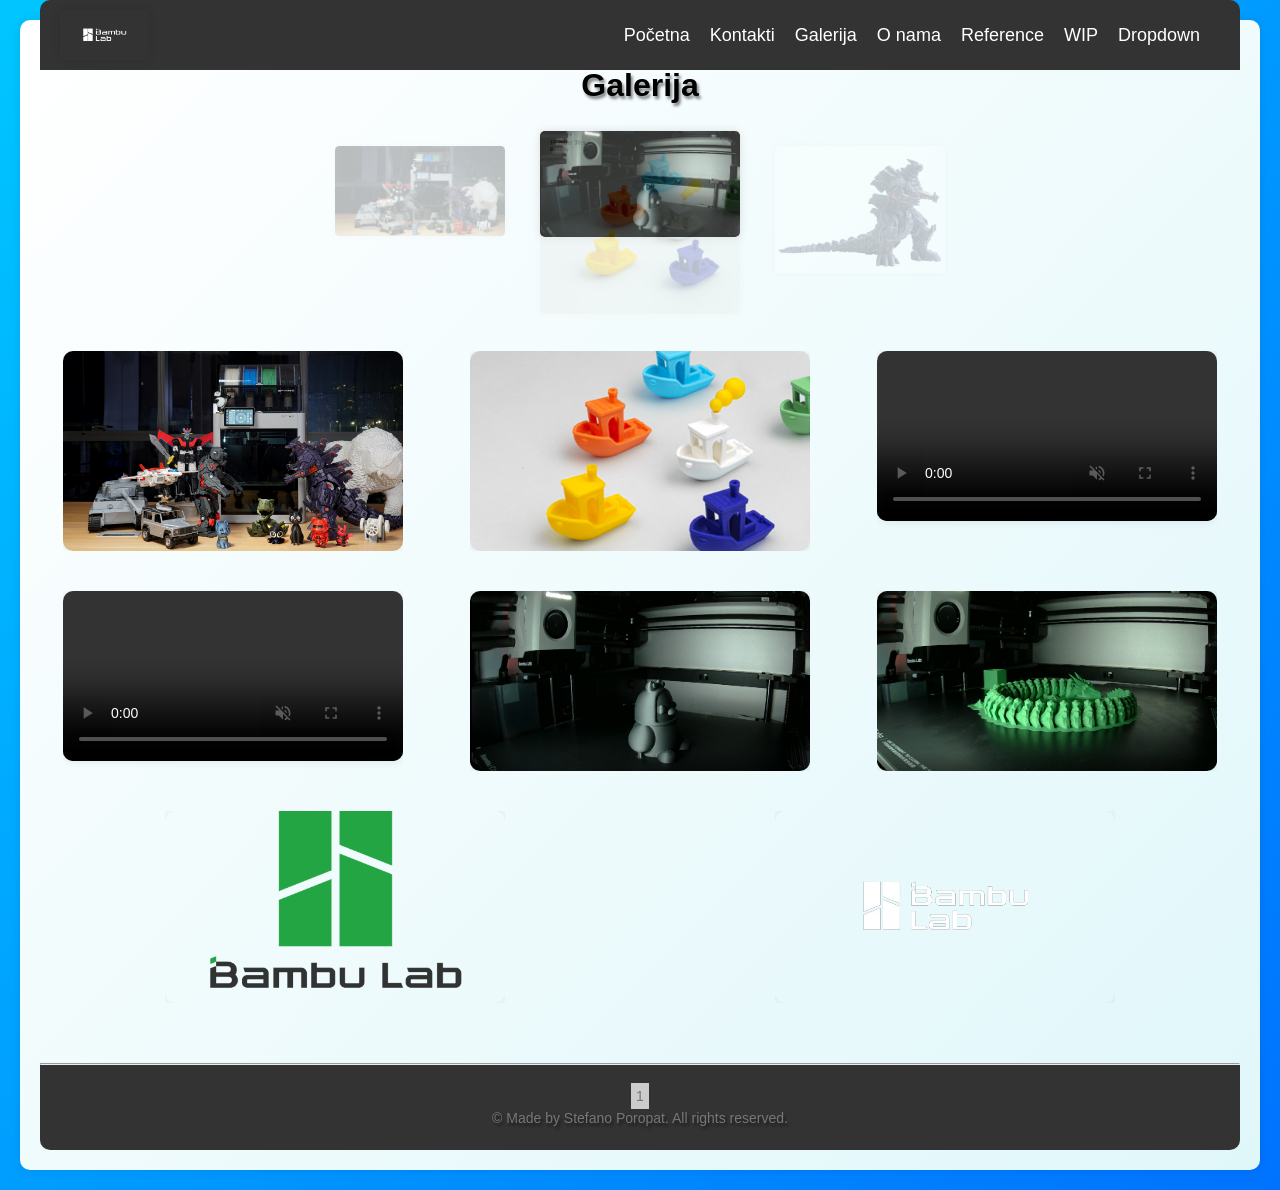
==== galerija.html @ 8c3b5760 "Add files via upload" ====
<!DOCTYPE html>
<html lang="en">

<head>
    <title>Galerija</title>
    <link rel="stylesheet" type="text/css" href="css/mycss.css">
    <link rel="stylesheet" type="text/css" href="css/dropdown.css">
    <link rel="icon" href="img/bLab-old.png">
    <script type="text/javascript" src="js/myScript.js"></script>
    <style>
        * {
            padding: 0;
            margin: 0;
        }

        body {
            overflow-x: hidden;
        }

        h1 {
            text-align: center; /* Center align the heading */
            margin-bottom: 20px; /* Spacing below the heading */
        }

        .list {
            height: 200px;
            position: relative; /* Changed to relative to avoid jumping */
            margin: 0 auto; /* Centering the list */
            width: 200px; /* Fixed width for consistent layout */
            z-index: 10; /* Ensures the list is above other elements */
        }

        .list li {
            list-style-type: none;
            width: 100%; /* Full width of the container */
            height: 200px; /* Set a fixed height */
            opacity: 0.25; /* Lower opacity by default */
            position:absolute;
            left: 50%;
            margin-left: -100px; /* Center the images */
            border-radius: 2px;
            background: #9c89b800;
            transition: transform 1s, opacity 1s;
        }

        .list .act {
            opacity: 1; /* 100% opacity for the active image */
        }

        .list .prev,
        .list .next {
            cursor: pointer;
        }

        .list .prev {
            transform: translateX(-220px) scale(0.85);
        }

        .list .next {
            transform: translateX(220px) scale(0.85);
        }

        .list .hide {
            transform: translateX(-420px) scale(0.85);
        }

        .list .new-next {
            transform: translateX(420px) scale(0.85);
        }

        .list .hide,
        .list .new-next {
            opacity: 0;
            transition: opacity 0.5s, transform 0.5s;
        }

        .swipe {
            width: 270px;
            height: 200px;
            position: absolute;
            background-color: green;
            border-radius: 2px;
            top: 50%;
            left: 50%;
            transform: translate(-50%, -50%);
            opacity: 0;
        }

        /* Gallery Styles */
        .gallery-section {
            display: flex;
            flex-wrap: wrap;
            justify-content: space-around;
            gap: 20px;
            margin-top: 20px; /* Space between carousel and gallery */
        }

        .gallery-item {
            flex: 0 1 calc(30% - 20px); /* Adjusted for 3 items to fit in a row */
            margin-bottom: 20px;
            position: relative; /* Needed for absolute positioning of images */
            overflow: hidden; /* Prevents overflow of content */
        }

        .gallery-item img {
            width: 100%;
            height: 100%;
            max-height: 200px; /* Limit the maximum height of the image */
            object-fit: cover; /* Ensures the image covers the container */
            object-position: center; /* Center the image */
            border-radius: 10px;
            box-shadow: 0 0 10px rgba(0, 0, 0, 0.1);
            transition: transform 0.3s, opacity 0.3s;
        }

        .gallery-item img:hover {
            transform: scale(1.05);
            opacity: 1; /* Scale up and set to full opacity on hover */
        }

        /* Spinning effect */
        @keyframes spin {
            from {
                transform: rotate(0deg);
            }

            to {
                transform: rotate(360deg);
            }
        }

        .spin {
            animation: spin 20s linear infinite; /* Adjust duration as needed */
        }
    </style>
</head>

<body>
    <div class="window">
        <header class="animLeft">
            <div class="nav">
                <a href="pocetna.html" class="slideInDown"><img class="logo" src="img/bLab.png" alt="BambuLab Logo"></a>
                <nav>
                    <a href="pocetna.html" class="nav-item">Početna</a>
                    <a href="kontakti.html" class="nav-item">Kontakti</a>
                    <a href="galerija.html" class="nav-item">Galerija</a>
                    <a href="oNama.html" class="nav-item">O nama</a>
                    <a href="reference.html" class="nav-item">Reference</a>
                    <a href="newPage.html" class="nav-item">WIP</a>
                    <div class="dropdown">
                        <p class="dropbtn">Dropdown
                            <i class="fa fa-caret-down"></i>
                        </p>
                        <div class="dropdown-content">
                            <a href="https://makerworld.com/en/">Makerworld</a>
                            <a href="https://www.thingiverse.com">Thingiverse</a>
                            <a href="https://www.printables.com">Printables</a>
                        </div>
                    </div>
                </nav>
            </div>
        </header>
        <main>
            <h1>Galerija</h1> <!-- Centered heading -->
            <ul class="list">
                <li class="hide"><img src="img/Duck.png" alt="duck"></li>
                <li class="prev"><img src="img/Dragon.png" alt="dragon"></li>
                <li class="act"><img src="img/GreenDragon.png" alt="GreenDragon"></li>
                <li class="next"><img src="img/Boat.png" alt="boat"></li>
                <li class="next new-next"><img src="img/X1C.png" alt="BambuLab Logo"></li>
            </ul>

            <div class="swipe"></div>

            <section class="gallery-section">
                <div class="gallery-item"><img src="img/X1C.png" alt="BambuLab printer" class="imgL"></div>
                <div class="gallery-item"><img src="img/Boat.png" alt="Boat" class="imgBoat"></div>
                <div class="gallery-item">
                    <video class="video" controls autoplay loop muted>
                        <source src="video/Duck.mp4" type="video/mp4">
                    </video>
                </div>
                <div class="gallery-item">
                    <video class="video" controls autoplay loop muted>
                        <source src="video/Dragon.mp4" type="video/mp4">
                    </video>
                </div>
                <div class="gallery-item"><img src="img/Duck.png" alt="Duck" class="imgL"></div>
                <div class="gallery-item"><img src="img/GreenDragon.png" alt="Green Dragon" class="imgL"></div>
                <div class="gallery-item"><img src="img/bLab-old.png" alt="Logo" class="imgL"></div>
                <div class="gallery-item"><img src="img/bLab.png" alt="Logo" class="imgL"></div>
            </section>
        </main>
        <hr>
        <footer class="fadeIn">
            <div id="CounterVisitor"></div>
            <script type="text/javascript" src="js/visitorCounter.js"></script>
            <p>&copy; Made by Stefano Poropat. All rights reserved.</p>
        </footer>
    </div>
</body>

<script src="js/hammer.js"></script>
<script src="js/rotationScript.js"></script>
<script>
    // JavaScript for Carousel
    const listItems = document.querySelectorAll('.list li');
    const totalItems = listItems.length;
    let currentIndex = 0;

    function updateCarousel() {
        listItems.forEach((item, index) => {
            item.classList.remove('act', 'prev', 'next', 'hide', 'new-next');

            if (index === currentIndex) {
                item.classList.add('act');
            } else if (index === (currentIndex - 1 + totalItems) % totalItems) {
                item.classList.add('prev');
            } else if (index === (currentIndex + 1) % totalItems) {
                item.classList.add('next');
            } else if (index === (currentIndex - 2 + totalItems) % totalItems) {
                item.classList.add('hide');
            } else if (index === (currentIndex + 2) % totalItems) {
                item.classList.add('new-next');
            }
        });
    }

    document.querySelector('.list').addEventListener('click', () => {
        currentIndex = (currentIndex + 1) % totalItems; // Move to next image
        updateCarousel();
    });

    // Initialize the carousel
    updateCarousel();
</script>

</html>
---- css/mycss.css ----
/* General Styles */
html {
	font-family: 'Arial', sans-serif;
	line-height: 1.6;
	scroll-behavior: smooth;
}

body {
	margin: 0;
	padding: 0;
	background: linear-gradient(135deg, #00c6ff, #0072ff);
	overflow-x: hidden;
}

.window {
	max-width: 1200px;
	margin: 20px auto;
	padding: 20px;
	background: linear-gradient(135deg, #fff, #e0f7fa);
	box-shadow: 0 0 10px rgba(0, 0, 0, 0.1);
	border-radius: 10px;
}

header {
	z-index: 10;
	background-color: #333;
	color: #fff;
	padding: 10px 0;
	border-radius: 10px 10px 0 0;
	position: fixed;
	/*overflow: hidden;*/
	width: 1200px;
	top: 0;
	text-align: center;
}

.nav {
	display: flex;
	align-items: center;
	/* Vertically centers items in the navbar */
	justify-content: space-between;
	padding: 0 20px;
}

.nav img.logo {
	height: 50px;
	width: auto;
	margin-right: 20px;
	transition: transform 0.3s;
}

.nav img.logo:hover {
	transform: scale(1.1);
}

.nav nav {
	display: flex;
}

.nav-item {
	margin-left: 20px;
	color: #fff;
	text-decoration: none;
	font-size: 18px;
	transition: transform 0.3s;
	/* Add transition for transform */
}

.nav-item:hover {
	color: #ddd;
	transform: scale(1.15);
	/* Scale up by 15% on hover */
}



.intro {
	text-align: center;
	padding: 20px;
}

.intro .txtB1 {
	background: linear-gradient(135deg, #e0f7fa, #b2ebf2);
	padding: 20px;
	border-radius: 10px;
	margin-bottom: 20px;
	box-shadow: 0 0 10px rgba(0, 0, 0, 0.1);
}

.images {
	display: flex;
	justify-content: center;
	gap: 20px;
}

.imgBoat,
.imgL {
	width: 100%;
	height: auto;
	border-radius: 10px;
	box-shadow: 0 0 10px rgba(0, 0, 0, 0.1);
	transition: transform 0.3s, opacity 0.3s;
}

.imgBoat:hover,
.imgL:hover {
	transform: scale(1.05);
	opacity: 1;
}

.content {
	padding: 20px;
}

.textStuff {
	background: linear-gradient(135deg, #ffffff, #e3f2fd);
	padding: 20px;
	border-radius: 10px;
	box-shadow: 0 0 10px rgba(0, 0, 0, 0.1);
	margin-bottom: 20px;
}

.textStuff h4 {
	margin-top: 0;
	color: #333;
}

.description {
	font-size: 18px;
	color: #555;
	margin-bottom: 10px;
}

.details {
	font-size: 16px;
	color: #777;
}

.videos,
.iframes {
	display: flex;
	justify-content: space-around;
	flex-wrap: wrap;
	gap: 20px;
	margin-top: 20px;
}

.video {
	width: 45%;
	height: auto;
}

.iframes iframe {
	width: 45%;
	height: 400px;
	/* Increased height for the iframes */
}

.back-to-top {
	text-align: center;
	margin-top: 20px;
}

footer {
	text-align: center;
	padding: 10px 0;
	background-color: #333;
	color: #fff;
	border-radius: 0 0 10px 10px;
}

/* Form Styles */
form {
	background: linear-gradient(135deg, #ffffff, #e3f2fd);
	padding: 20px;
	border-radius: 10px;
	box-shadow: 0 0 10px rgba(0, 0, 0, 0.1);
	margin-bottom: 20px;
}

form label {
	display: block;
	margin-bottom: 10px;
	color: #333;
}

form input[type="text"],
form input[type="password"],
form textarea {
	width: 100%;
	padding: 10px;
	margin-bottom: 20px;
	border-radius: 5px;
	border: 1px solid #ccc;
	box-sizing: border-box;
}

form select {
	width: 100%;
	padding: 10px;
	margin-bottom: 20px;
	border-radius: 5px;
	border: 1px solid #ccc;
	box-sizing: border-box;
	background-color: #fff;
	color: #333;
}

form button {
	padding: 10px 20px;
	background-color: #333;
	color: #fff;
	border: none;
	border-radius: 5px;
	cursor: pointer;
	transition: background-color 0.3s;
}

form button:hover {
	background-color: #555;
}

.gallery-section {
	display: flex;
	flex-wrap: wrap;
	justify-content: space-around;
	gap: 20px;
}

.gallery-item {
	flex: 0 1 calc(45% - 20px);
	margin-bottom: 20px;
}

.gallery-item img {
	width: 100%;
	height: 100%;
	max-height: 300px;
	/* Limit the maximum height of the image */
	object-fit: contain;
	/* Ensure the entire image fits inside the container */
	object-position: center;
	/* Center the image horizontally and vertically */
	border-radius: 10px;
	box-shadow: 0 0 10px rgba(0, 0, 0, 0.1);
}

.gallery-item video {
	width: 100%;
	height: auto;
	border-radius: 10px;
	box-shadow: 0 0 10px rgba(0, 0, 0, 0.1);
}

main {
	padding: 20px 0;
}

section {
	margin-bottom: 20px;
}

.textStuff {
	padding: 20px;
	background-color: #f0f0f0;
	border-radius: 5px;
	box-shadow: 0 0 10px rgba(0, 0, 0, 0.1);
	font-size: 16px;
	line-height: 1.6;
}

img {
	max-width: 100%;
	height: auto;
	display: block;
	margin: 0 auto;
	border-radius: 5px;
	box-shadow: 0 0 10px rgba(0, 0, 0, 0.1);
}

footer {
	text-align: center;
	padding: 20px 0;
	color: #777;
	font-size: 14px;
}

.slideInDown {
	-webkit-animation-name: slideInDown;
	animation-name: slideInDown;
	-webkit-animation-duration: 1s;
	animation-duration: 1s;
	-webkit-animation-fill-mode: both;
	animation-fill-mode: both;
}

@-webkit-keyframes slideInDown {
	0% {
		-webkit-transform: translateY(-100%);
		transform: translateY(-100%);
		visibility: visible;
	}

	100% {
		-webkit-transform: translateY(0);
		transform: translateY(0);
	}
}

@keyframes slideInDown {
	0% {
		-webkit-transform: translateY(-100%);
		transform: translateY(-100%);
		visibility: visible;
	}

	100% {
		-webkit-transform: translateY(0);
		transform: translateY(0);
	}
}

.fadeIn {
	animation: fadeIn 1s ease-in-out both;
}

@keyframes fadeIn {
	from {
		opacity: 0;
	}

	to {
		opacity: 1;
	}
}

.fadeInUp {
	animation: fadeInUp 1s ease-in-out both;
}

@keyframes fadeInUp {
	from {
		opacity: 0;
		transform: translateY(20px);
	}

	to {
		opacity: 1;
		transform: translateY(0);
	}
}

.animLeft {
	animation: slideInLeft 1s ease-in-out both;
}

@keyframes slideInLeft {
	from {
		transform: translateX(-100%);
		opacity: 0;
	}

	to {
		transform: translateX(0);
		opacity: 1;
	}
}

.details {
	text-shadow: 0px 0px 0px rgba(0, 0, 0, 0);
}

.txtB1 h3,
.description,
.textStuff h4,
footer p {
	text-shadow: 2px 3px 3px rgba(0, 0, 0, 0.49);
}

h1,
form label,
footer p {
	text-shadow: 2px 3px 3px rgba(0, 0, 0, 0.49);
}

.gallery-section p a {
	box-shadow: 2px 3px 3px rgba(0, 0, 0, 0.49);
}

.reference-page h3,
.reference-page a {
	text-shadow: 2px 3px 3px rgba(0, 0, 0, 0.49);
}

.images {
	display: flex;
	justify-content: center;
	gap: 20px;
	height: 300px;
	/* Set a fixed height for the images container */
}

.images img {
	max-height: 100%;
	/* Ensure images maintain aspect ratio */
	width: auto;
	/* Allow images to resize proportionally */
}

.oneLastThing {
	text-indent: 5%;
}

.counter-item {
	background-color: #ccc;
	padding: 5px;
}

#incrementCounter {
	margin-top: 20px;
}

#jumpingImage {
	box-shadow: none;
	/* Remove the box shadow */
	border-radius: 0;
	/* Remove the border radius */
}

.error-message {
	color: red;
	margin-left: 10px;
	/* Space between input and error message */
	display: inline;
	/* Ensure it stays inline with input */
}

/* Navbar layout alignment */
.nav {
	display: flex;
	align-items: center;
	justify-content: space-between;
	padding: 0 20px;
}

/* Dropdown alignment only for navbar layout */
.nav .dropdown {
	display: flex;
	align-items: center;
}
---- css/dropdown.css ----
/* Align dropdown button with other nav items */
.dropbtn {
    font-size: 18px;
    background-color: transparent;
    color: #fff;
    padding: 0;
    margin: 0 20px;
    /* Match spacing of .nav-item */
    text-decoration: none;
    line-height: 1;
    /* Aligns with .nav-item */
    cursor: pointer;
    transition: transform 0.3s, color 0.3s;
    outline: none;
}

/* Hover effect for dropdown button */
.dropbtn:hover {
    color: #ddd;
    transform: scale(1.15);
    /* Same scaling as .nav-item */
}

/* Dropdown menu container */
.dropdown {
    position: relative;
    /* Necessary for positioning dropdown-content */
}

/* Dropdown content styles */
.dropdown-content {
    display: none;
    /* Hide by default */
    position: absolute;
    top: 100%;
    /* Position below the button */
    left: 0;
    background-color: #333;
    min-width: 143px;
    box-shadow: 0 8px 16px rgba(0, 0, 0, 0.2);
    z-index: 1;
    border-radius: 5px;
    padding-top: 10px;
}

/* Display dropdown content on hover */
.dropdown:hover .dropdown-content {
    display: block;
}

/* Dropdown links styling */
.dropdown-content a {
    color: #fff;
    padding: 12px 16px;
    text-decoration: none;
    display: block;
    font-size: 16px;
    transition: background-color 0.3s, color 0.3s;
}

/* Hover effect for dropdown links */
.dropdown-content a:hover {
    background-color: #444;
    color: #ddd;
}
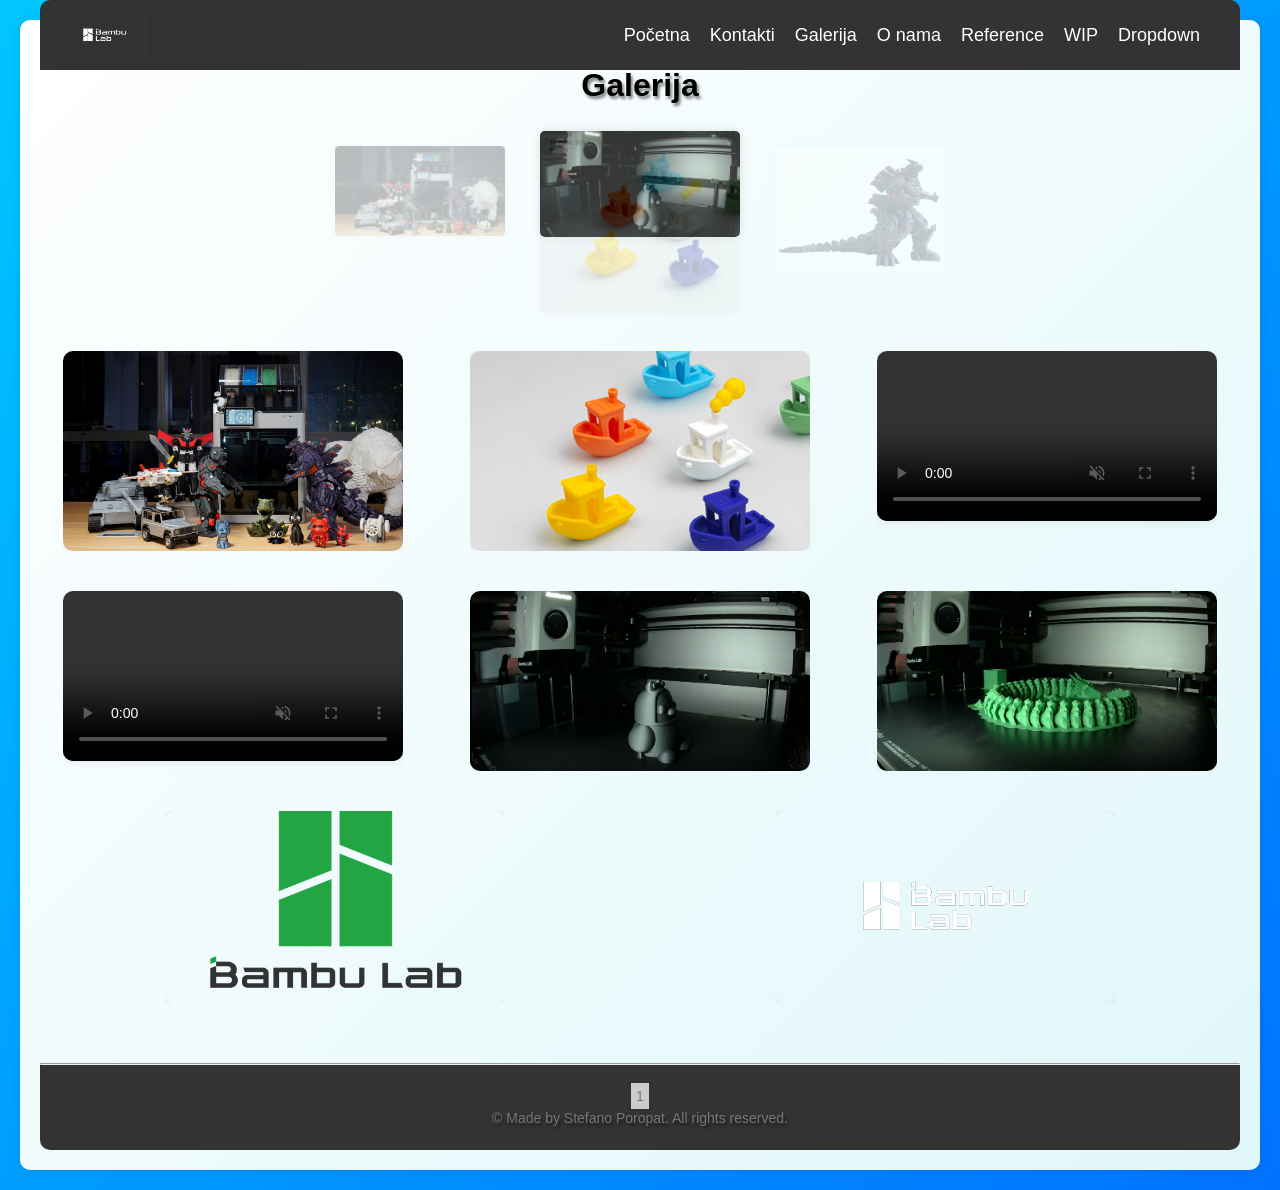
==== commit 0a6e8474: "Add files via upload" ====
--- a/galerija.html
+++ b/galerija.html
@@ -101,6 +101,10 @@
             position: relative; /* Needed for absolute positioning of images */
             overflow: hidden; /* Prevents overflow of content */
         }
+        .gallery-item:hover {
+            transform: scale(1.05);
+            transition: all 0.6s linear;
+        }
 
         .gallery-item img {
             width: 100%;
@@ -110,10 +114,13 @@
             object-position: center; /* Center the image */
             border-radius: 10px;
             box-shadow: 0 0 10px rgba(0, 0, 0, 0.1);
+            transition: transform witdh, height;
             transition: transform 0.3s, opacity 0.3s;
         }
 
         .gallery-item img:hover {
+            transform: scaleX(5%);
+            transform: scaleY(5%);
             transform: scale(1.05);
             opacity: 1; /* Scale up and set to full opacity on hover */
         }
@@ -141,7 +148,7 @@
             <div class="nav">
                 <a href="pocetna.html" class="slideInDown"><img class="logo" src="img/bLab.png" alt="BambuLab Logo"></a>
                 <nav>
-                    <a href="pocetna.html" class="nav-item">Početna</a>
+                    <a href="index.html" class="nav-item">Početna</a>
                     <a href="kontakti.html" class="nav-item">Kontakti</a>
                     <a href="galerija.html" class="nav-item">Galerija</a>
                     <a href="oNama.html" class="nav-item">O nama</a>
